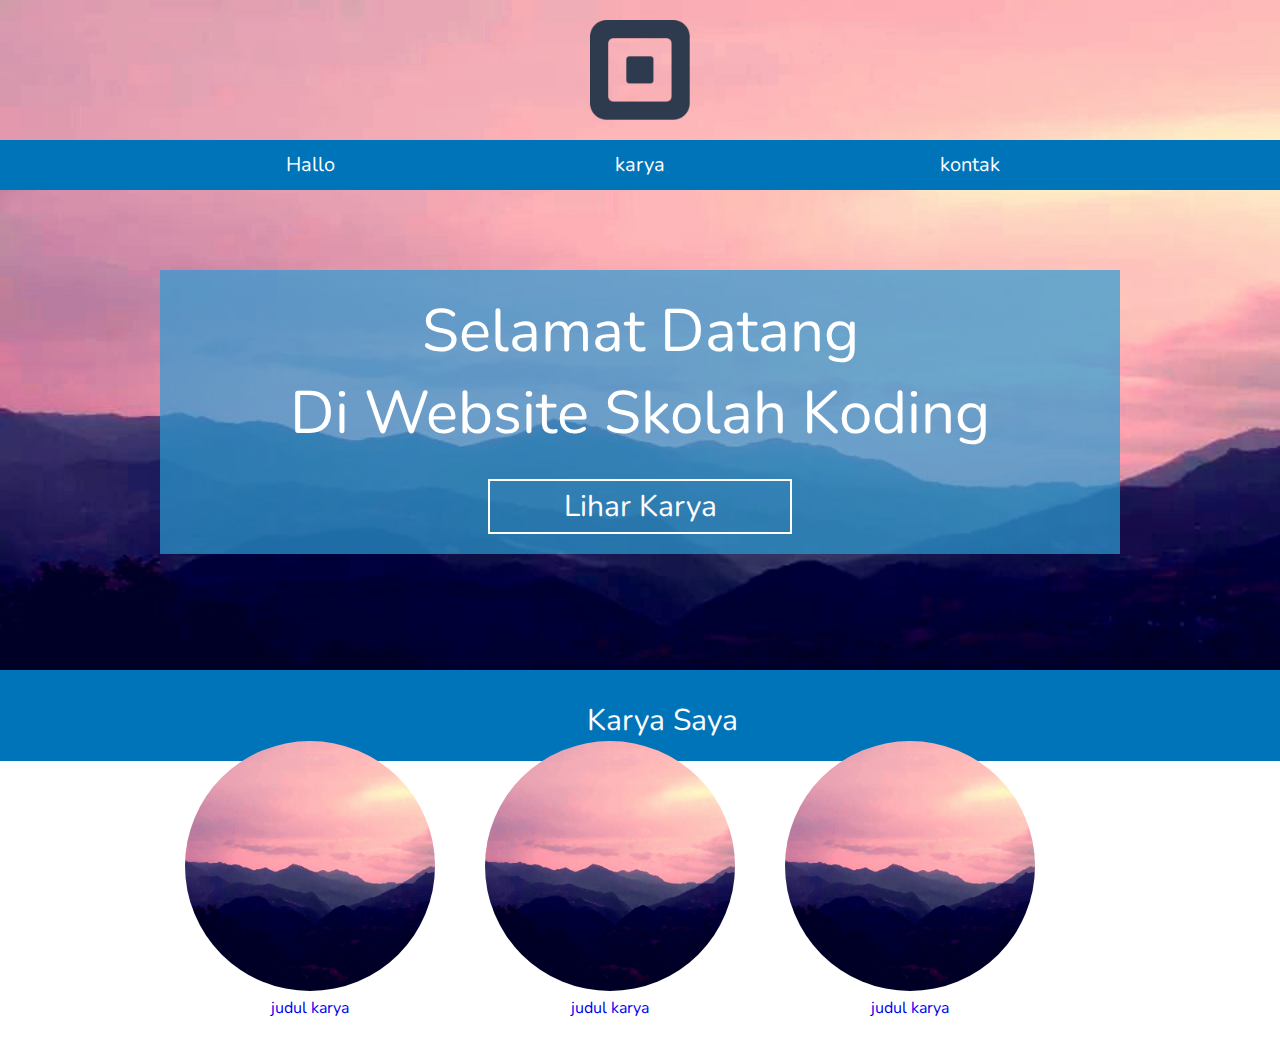
==== index.html @ 01b85f59 "MH : Content 1 dan dua" ====
<!DOCTYPE html>
<html lang="en">
<head>
    <meta charset="UTF-8">
    <meta name="viewport" content="width=device-width, initial-scale=1.0">
    <title>Portofolio </title>
    <link rel="stylesheet" href="css/style.css">
    <link href="https://fonts.googleapis.com/css2?family=Nunito:wght@300&display=swap" rel="stylesheet">
</head>
<body>
    <div id="pertama">

        <header>
            <img src="assets/logo.png" id="logo" alt="">
            <div id="menu">
                <div class="content">
                    <a href="#pertama" class="kolom_3">Hallo</a>
                    <a href="#kedua" class="kolom_3 kolom_3_tengah">karya</a>
                    <a href="#ketiga" class="kolom_3">kontak</a>
                </div>
            </div>
        </header>
        <div class="clear"></div>

        <div class="content">
            <div id="box">
                <h1>Selamat Datang <br> Di Website Skolah Koding</h1>
                <a href="#kedua">Lihar Karya</a>
            </div>
        </div>
    </div>

    <div id="kedua">
        <div class="content">
            <h2>Karya Saya</h2>

            <div class="kolom_3">
                <a href="setiap_folio.html">
                    <div class="setiap_karya_gambar">
                        <img src="assets/bg.jpg" alt="">
                        <p>judul karya</p>
                    </div>
                </a>
                <p class="deskripsi"> ini deskripsi karya</p>
            </div>

            <div class="kolom_3">
                <a href="setiap_folio.html">
                    <div class="setiap_karya_gambar">
                        <img src="assets/bg.jpg" alt="">
                        <p>judul karya</p>
                    </div>
                </a>
                <p class="deskripsi"> ini deskripsi karya</p>
            </div>

            <div class="kolom_3">
                <a href="setiap_folio.html">
                    <div class="setiap_karya_gambar">
                        <img src="assets/bg.jpg" alt="">
                        <p>judul karya</p>
                    </div>
                </a>
                <p class="deskripsi"> ini deskripsi karya</p>
            </div>

        </div>
    </div>

    <div id="ketiga">
        <div class="content">
            
        </div>
    </div>
    
</body>
</html>
---- css/style.css ----
*{
    padding: 0px;
    margin: 0px;
    /* font-family: sans-serif; */
    font-family: 'Nunito', sans-serif;
    font-weight: normal;
}
a{
    text-decoration: none;
}

li{
    list-style: none;
}

img{
    max-width: 100%;
    max-height: 100%;
}

/* Bagian pertama */

#pertama{
    background: url('../assets/bg.jpg') no-repeat;
    -webkit-background-size: cover;
    -o-background-size: cover;
    -ms-background-size: cover;
    -moz-background-size: cover;

    height: 650px;
    padding-top: 20px;
}

.clear{
    clear: both;
}
.content{
    width: 960px;
    margin: 0 auto;
}

.kolom_3{
    width: 300px; float: left;
}

.kolom_3_tengah{
    margin: 0 30px;
}

#logo{
    display: block;
    width: 100px; 
    margin: 0 auto;
}

#menu{
    background-color: #0074b9;
    height: 50px;
    line-height: 50px;
    font-size: 20px;
    margin-top: 20px;
}

#menu a{
    display: block;
    text-align: center;
    color: white;
} 

#menu a:hover{
    background-color: #2c9ddd;
}

#box{
    background-color: rgba(44, 155, 211, 0.7);
    color: white;
    font-size: 30px;
    text-align: center;
    margin : 80px 0;
    padding: 20px 0;
}

#box a{
    display: block;
    border: 2px solid white;
    color: white;
    padding: 5px 0;
    width: 300px;
    margin: 25px auto 0  auto;
}

#box a:hover{
    background-color: white;
    color: #0074b9;
}

/* bagian kedua */

#kedua{
    background-color:#0074b9 ;
    color: white;
    text-align: center;
    padding-bottom: 20px;
}

h2{
    font-size: 30px;
    padding: 30px 0 0 45px;
    width: 200px;
    margin: 0 auto;
}

#kedua img{
    width: 250px;
    height: 250px;
    border-radius: 50%;
    margin-bottom: ;
}




/* bagian ketiga */
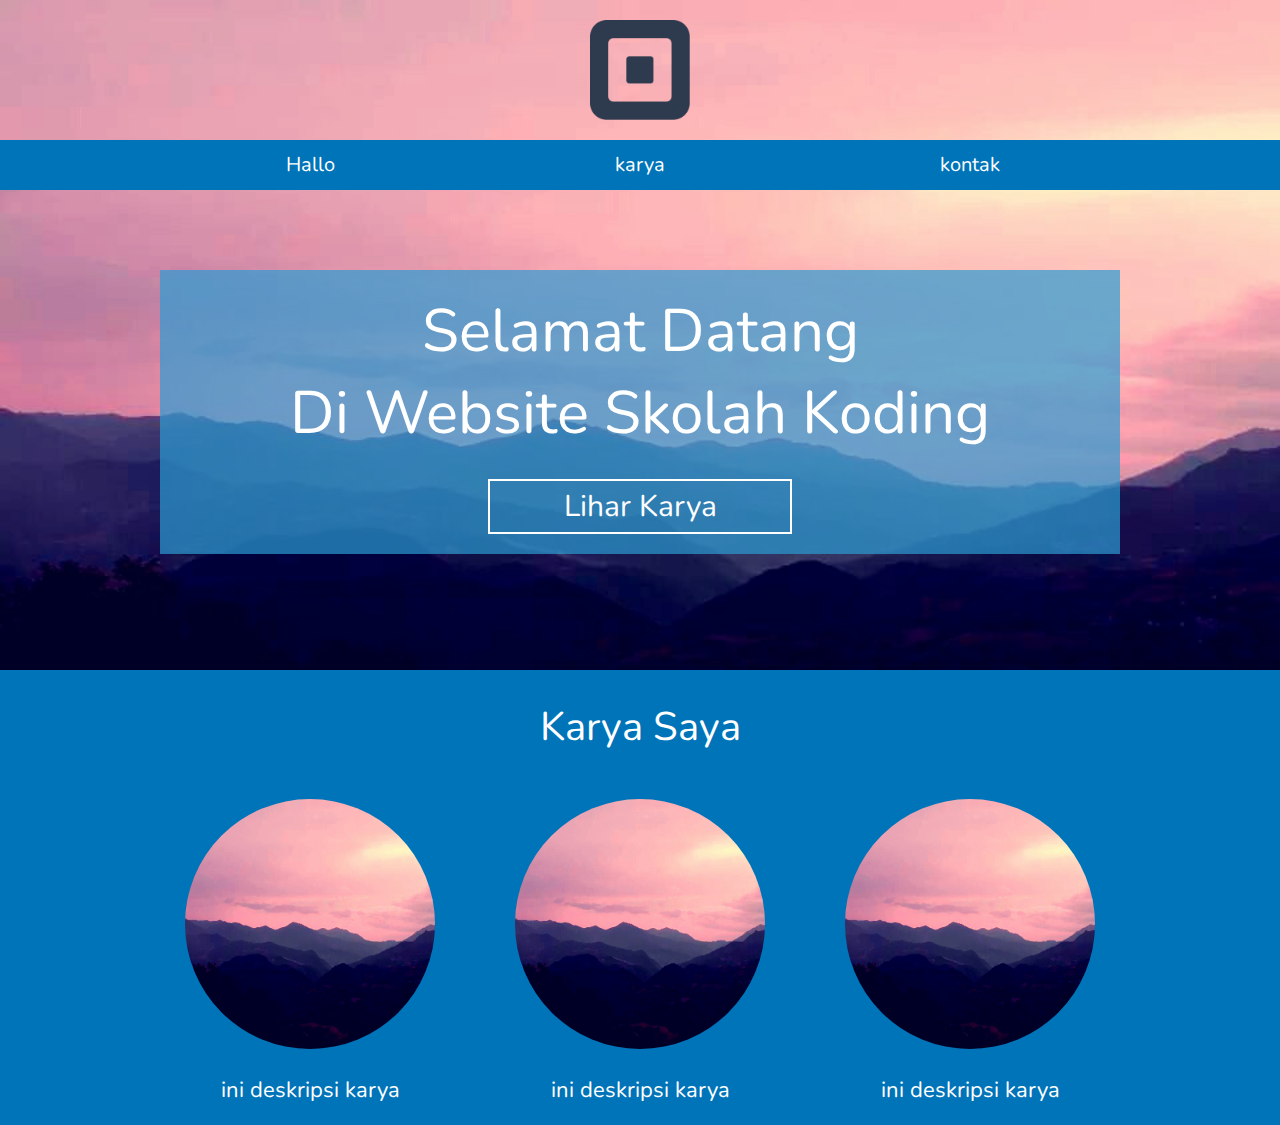
==== commit 3e73208c: "MH : Content 2 DOne" ====
--- a/index.html
+++ b/index.html
@@ -44,7 +44,7 @@
                 <p class="deskripsi"> ini deskripsi karya</p>
             </div>
 
-            <div class="kolom_3">
+            <div class="kolom_3 kolom_3_tengah">
                 <a href="setiap_folio.html">
                     <div class="setiap_karya_gambar">
                         <img src="assets/bg.jpg" alt="">
@@ -63,7 +63,7 @@
                 </a>
                 <p class="deskripsi"> ini deskripsi karya</p>
             </div>
-
+        <div class="clear"></div>
         </div>
     </div>
 
--- a/css/style.css
+++ b/css/style.css
@@ -104,9 +104,9 @@
 }
 
 h2{
-    font-size: 30px;
-    padding: 30px 0 0 45px;
-    width: 200px;
+    font-size: 40px;
+    padding: 30px 0 45px 0;
+    width: 250px;
     margin: 0 auto;
 }
 
@@ -114,10 +114,33 @@
     width: 250px;
     height: 250px;
     border-radius: 50%;
-    margin-bottom: ;
+    margin-bottom: 20px;
 }
 
+.setiap_karya_gambar{
+    position: relative;
+}
 
+.setiap_karya_gambar p{
+    position: absolute;
+    top: 0px;
+    left: 25px;
+    width: 250px;
+    height: 250px;
+    line-height: 250px;
+    text-align: center;
+    font-size: 25px;
+    background-color: rgba(255, 255, 255, 0.8);
+    color: #0074b9;
+    border-radius: 50%;
+    display: none;
+}
 
+.setiap_karya_gambar:hover p{
+    display: block;
+}
+.deskripsi{
+    font-size: 22px;
+}
 
 /* bagian ketiga */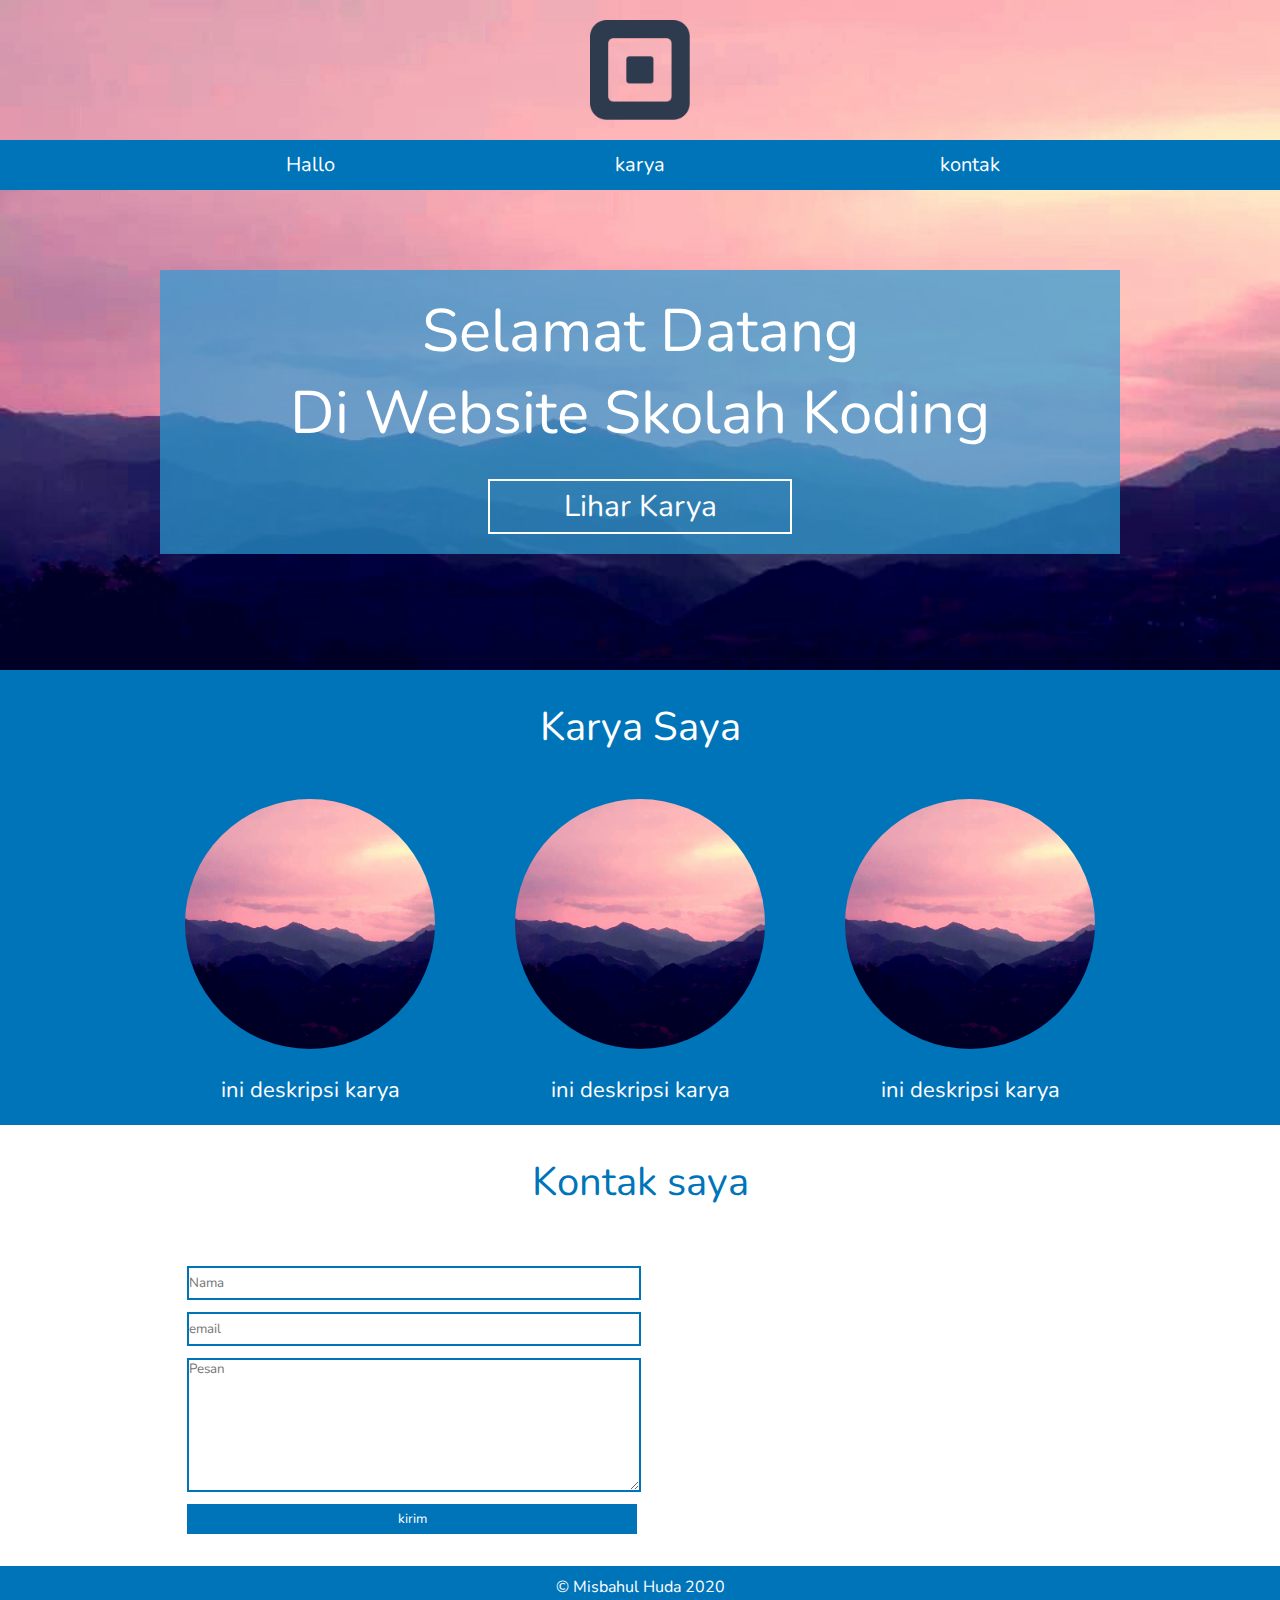
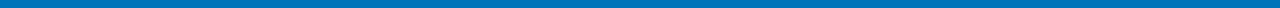
==== commit 8307e587: "MH : COntent 3 DOne" ====
--- a/index.html
+++ b/index.html
@@ -69,9 +69,30 @@
 
     <div id="ketiga">
         <div class="content">
+            <h2>Kontak saya</h2>
+
+            <div class="kolom_2">
+                <form action="">
+                    <input type="text" name="nama" placeholder="Nama">
+                    <input type="email" name='email' placeholder="email">
+                    <textarea name="pesan" id="" cols="30" rows="10" placeholder="Pesan"></textarea>
+                    <input type="submit" value="kirim" name="submit">
+                </form>
+            </div>
+
+            <div class="kolom_2">
+                <iframe src="https://www.google.com/maps/embed?pb=!1m14!1m12!1m3!1d32654820.88251222!2d117.88879999999999!3d-2.4456499999999997!2m3!1f0!2f0!3f0!3m2!1i1024!2i768!4f13.1!5e0!3m2!1sen!2sid!4v1588994347466!5m2!1sen!2sid" width="600" height="250" frameborder="0" style="border:0;" allowfullscreen="" aria-hidden="false" tabindex="0"></iframe>
+            </div>
+
+            <div class="clear"></div>
+
             
         </div>
+
     </div>
     
+    <div id="footer">
+        <p>&copy; Misbahul Huda 2020</p>
+    </div>
 </body>
 </html>--- a/css/style.css
+++ b/css/style.css
@@ -143,4 +143,54 @@
     font-size: 22px;
 }
 
-/* bagian ketiga */+/* bagian ketiga */
+
+
+.kolom_2{
+    float: left;
+    width: 450px;
+    margin: 0 15px;
+}
+
+#ketiga h2{
+    text-align: center;
+    color: #0074b9;
+}
+
+#ketiga input , #ketiga textarea{
+    display: block;
+    width: 100%;
+    height: 30px;
+    margin: 12px;
+    border: 2px solid #0074b9;
+}
+
+#ketiga textarea{
+    height: 130px;
+}
+
+input[type="submit"]{
+    background-color: #0074b9;
+    color: white;
+}
+
+input[type="submit"]:hover{
+    cursor: pointer;
+    background-color: #148fd7;
+}
+
+#ketiga iframe{
+    max-width: 450px;
+}
+
+
+
+/* footer */
+
+#footer{
+    background-color: #0074b9;
+    color: white;
+    text-align: center;
+    padding: 10px 0;
+    margin-top: 20px;
+}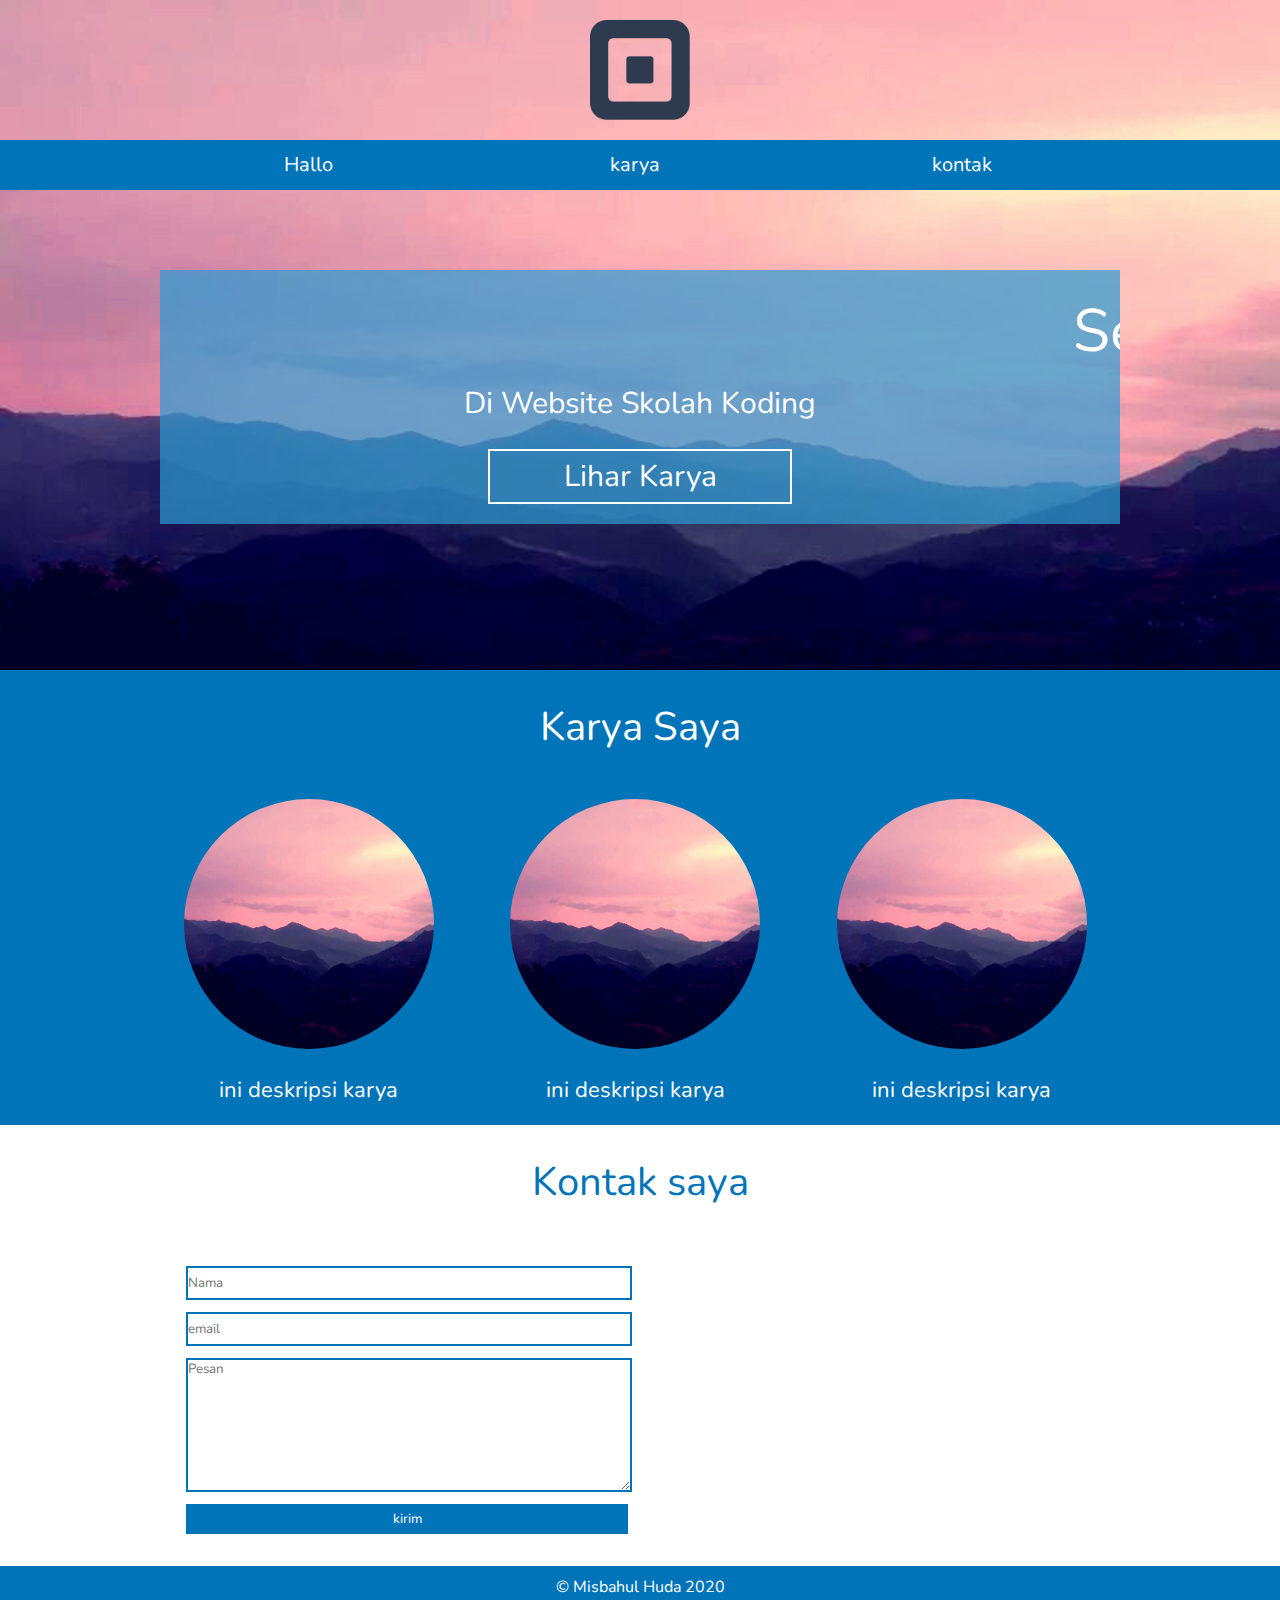
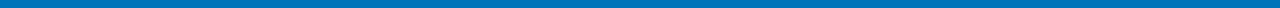
==== commit 6279bcfa: "MH : Responsive" ====
--- a/index.html
+++ b/index.html
@@ -6,6 +6,15 @@
     <title>Portofolio </title>
     <link rel="stylesheet" href="css/style.css">
     <link href="https://fonts.googleapis.com/css2?family=Nunito:wght@300&display=swap" rel="stylesheet">
+
+    <script>
+
+        function toggleMenu(){
+            var menu = document.getElementById('menu3');
+            menu.classList.toggle('menu-open');
+        }
+
+    </script>
 </head>
 <body>
     <div id="pertama">
@@ -13,10 +22,12 @@
         <header>
             <img src="assets/logo.png" id="logo" alt="">
             <div id="menu">
-                <div class="content">
-                    <a href="#pertama" class="kolom_3">Hallo</a>
-                    <a href="#kedua" class="kolom_3 kolom_3_tengah">karya</a>
-                    <a href="#ketiga" class="kolom_3">kontak</a>
+                <img src="assets/logo.png" id="nav-icon" alt="" onclick="toggleMenu();">
+                <div id="menu-text" onclick="toggleMenu();">Menu</div>
+                <div class="content" id="menu3">
+                    <a href="#pertama" class="kolom_3"onclick="return smooth">Hallo</a>
+                    <a href="#kedua" class="kolom_3 kolom_3_tengah"onclick="return smooth">karya</a>
+                    <a href="#ketiga" class="kolom_3" onclick="return smooth">kontak</a>
                 </div>
             </div>
         </header>
@@ -24,7 +35,7 @@
 
         <div class="content">
             <div id="box">
-                <h1>Selamat Datang <br> Di Website Skolah Koding</h1>
+                <marquee behavior="" direction=""> <h1>Selamat Datang </marquee> <br> Di Website Skolah Koding</h1>     
                 <a href="#kedua">Lihar Karya</a>
             </div>
         </div>
@@ -35,7 +46,7 @@
             <h2>Karya Saya</h2>
 
             <div class="kolom_3">
-                <a href="setiap_folio.html">
+                <a href="setiapFolio.html">
                     <div class="setiap_karya_gambar">
                         <img src="assets/bg.jpg" alt="">
                         <p>judul karya</p>
@@ -45,7 +56,7 @@
             </div>
 
             <div class="kolom_3 kolom_3_tengah">
-                <a href="setiap_folio.html">
+                <a href="setiapFolio.html">
                     <div class="setiap_karya_gambar">
                         <img src="assets/bg.jpg" alt="">
                         <p>judul karya</p>
@@ -55,7 +66,7 @@
             </div>
 
             <div class="kolom_3">
-                <a href="setiap_folio.html">
+                <a href="setiapFolio.html">
                     <div class="setiap_karya_gambar">
                         <img src="assets/bg.jpg" alt="">
                         <p>judul karya</p>
@@ -90,7 +101,7 @@
         </div>
 
     </div>
-    
+
     <div id="footer">
         <p>&copy; Misbahul Huda 2020</p>
     </div>
--- a/css/style.css
+++ b/css/style.css
@@ -4,6 +4,7 @@
     /* font-family: sans-serif; */
     font-family: 'Nunito', sans-serif;
     font-weight: normal;
+    max-width: 100% !important;
 }
 a{
     text-decoration: none;
@@ -40,11 +41,15 @@
 }
 
 .kolom_3{
-    width: 300px; float: left;
+    /* 300/960 *100; */
+    /* width: 300px;  */
+    width: 31%;    
+
+    float: left;
 }
 
 .kolom_3_tengah{
-    margin: 0 30px;
+    margin: 0 3%;
 }
 
 #logo{
@@ -59,6 +64,12 @@
     line-height: 50px;
     font-size: 20px;
     margin-top: 20px;
+}
+
+#menu-text{
+    display: none;
+    color: white;
+    padding-left: 10px;
 }
 
 #menu a{
@@ -148,8 +159,8 @@
 
 .kolom_2{
     float: left;
-    width: 450px;
-    margin: 0 15px;
+    width: 46%;
+    margin: 0 1.5%;
 }
 
 #ketiga h2{
@@ -174,7 +185,7 @@
     color: white;
 }
 
-input[type="submit"]:hover{
+input[type="submit"]:hover,.panah_box:hover{
     cursor: pointer;
     background-color: #148fd7;
 }
@@ -185,6 +196,61 @@
 
 
 
+/* setiap Folio */
+
+.panah_box{
+    width: 60px;
+    height: 60px;
+    line-height: 60px;
+    color: white;
+    background-color:  #0074b9;
+    text-align: center;
+    font-size: 30px;
+    margin-top: 150px;
+}
+
+#karya_box{
+    width: 83%;
+    margin: 0 20px;
+}
+
+.panah_box, #karya_box,  #karya_box_kr, #karya_box_knn{
+    float: left ;
+}
+
+#karya_box_knn{
+    width: 500px;
+    height: 350px;
+}
+
+#karya_box_kr{
+    width: 29%;
+    padding: 30px 10px 0 10px;
+    height: 320px;
+    background-color:  #0074b9;
+    color: white;
+}
+
+#karya_box_kr h3{
+    font-size: 30px;
+    margin-bottom: 30px;
+}
+
+#karya_box_kr .deskripsi{
+    font-size: 18px;
+}
+
+#karya_lain{
+    width: 450px;
+    margin: 50px auto 0 auto;
+}
+
+#karya_lain img{
+    float: left;
+    display: block;
+    width: 140px;
+    margin-left: 10px;
+}
 /* footer */
 
 #footer{
@@ -193,4 +259,132 @@
     text-align: center;
     padding: 10px 0;
     margin-top: 20px;
+}
+
+#nav-icon{
+    display: none;
+}
+
+
+/* responsive */
+
+@media only screen and (max-width:1024px){
+    #box{
+        font-size: 26px;
+    }
+
+    h2{
+        font-size: 34px;
+    }
+
+    .setiap_karya_gambar p{
+        position: static;
+        margin: 0 auto;
+        display: block;
+        height: auto;
+        color: white;
+        background-color: transparent;
+        line-height: normal;
+    }
+    #pertama{
+        height: auto;
+    }
+
+  
+    /* uuntuk halaman folio */
+    #karya_box,  #karya_box_kr, #karya_box_knn{
+        float: none;
+        width: 98%;
+        margin: 0 auto;
+        height: auto;
+    }
+
+    #karya_box img{
+        width: 100%;
+    }
+    #karya_box_kr{
+        padding: 2%;
+        width: 86%;
+    }
+
+    .panah_box {
+        position: fixed;
+        top: 30%;
+    }
+    .panah_box_kr{
+        left:0%;
+    }
+
+    .panah_box_knn{
+        right: 0%;
+    }
+
+    #karya_lain img{
+        width: 30%;
+    }
+
+}
+
+@media only screen and (max-width:480px){ 
+    #pertama{
+        background-attachment: fixed;
+    }
+    #menu{
+        position: relative;
+    }
+
+    #nav-icon{ 
+        display: block;
+        height: 30px;
+        width: 30px;
+        position: absolute; 
+        top: 10px;
+        right: 10px;
+    }
+    .kolom_3 , .kolom_2{
+        width: 90%;
+        margin: 0 auto;
+        float: none;
+    }
+
+    #box{
+        font-size: 13px;
+        margin: 10px 0;
+    }
+    h2{
+        font-size: 25px;
+    }
+    #kedua img{
+        width: 200px;
+        height: 200px;
+    }
+    #kedua p{
+        font-size: 18px;
+    }
+    #kedua .kolom_3{
+        margin: 10px auto;
+    }
+    /* nav menu */
+
+    #menu .content{
+        max-height: 0;
+        overflow: hidden;
+    }
+    #menu-text{
+        display: block;
+    }
+
+    .menu-open{
+        max-height: 100% !important;
+    }
+
+    #menu{
+        height: auto;
+        font-size: 15px;
+    }
+
+    #menu a{
+        border-bottom: 1px solid white;
+    }
+
 }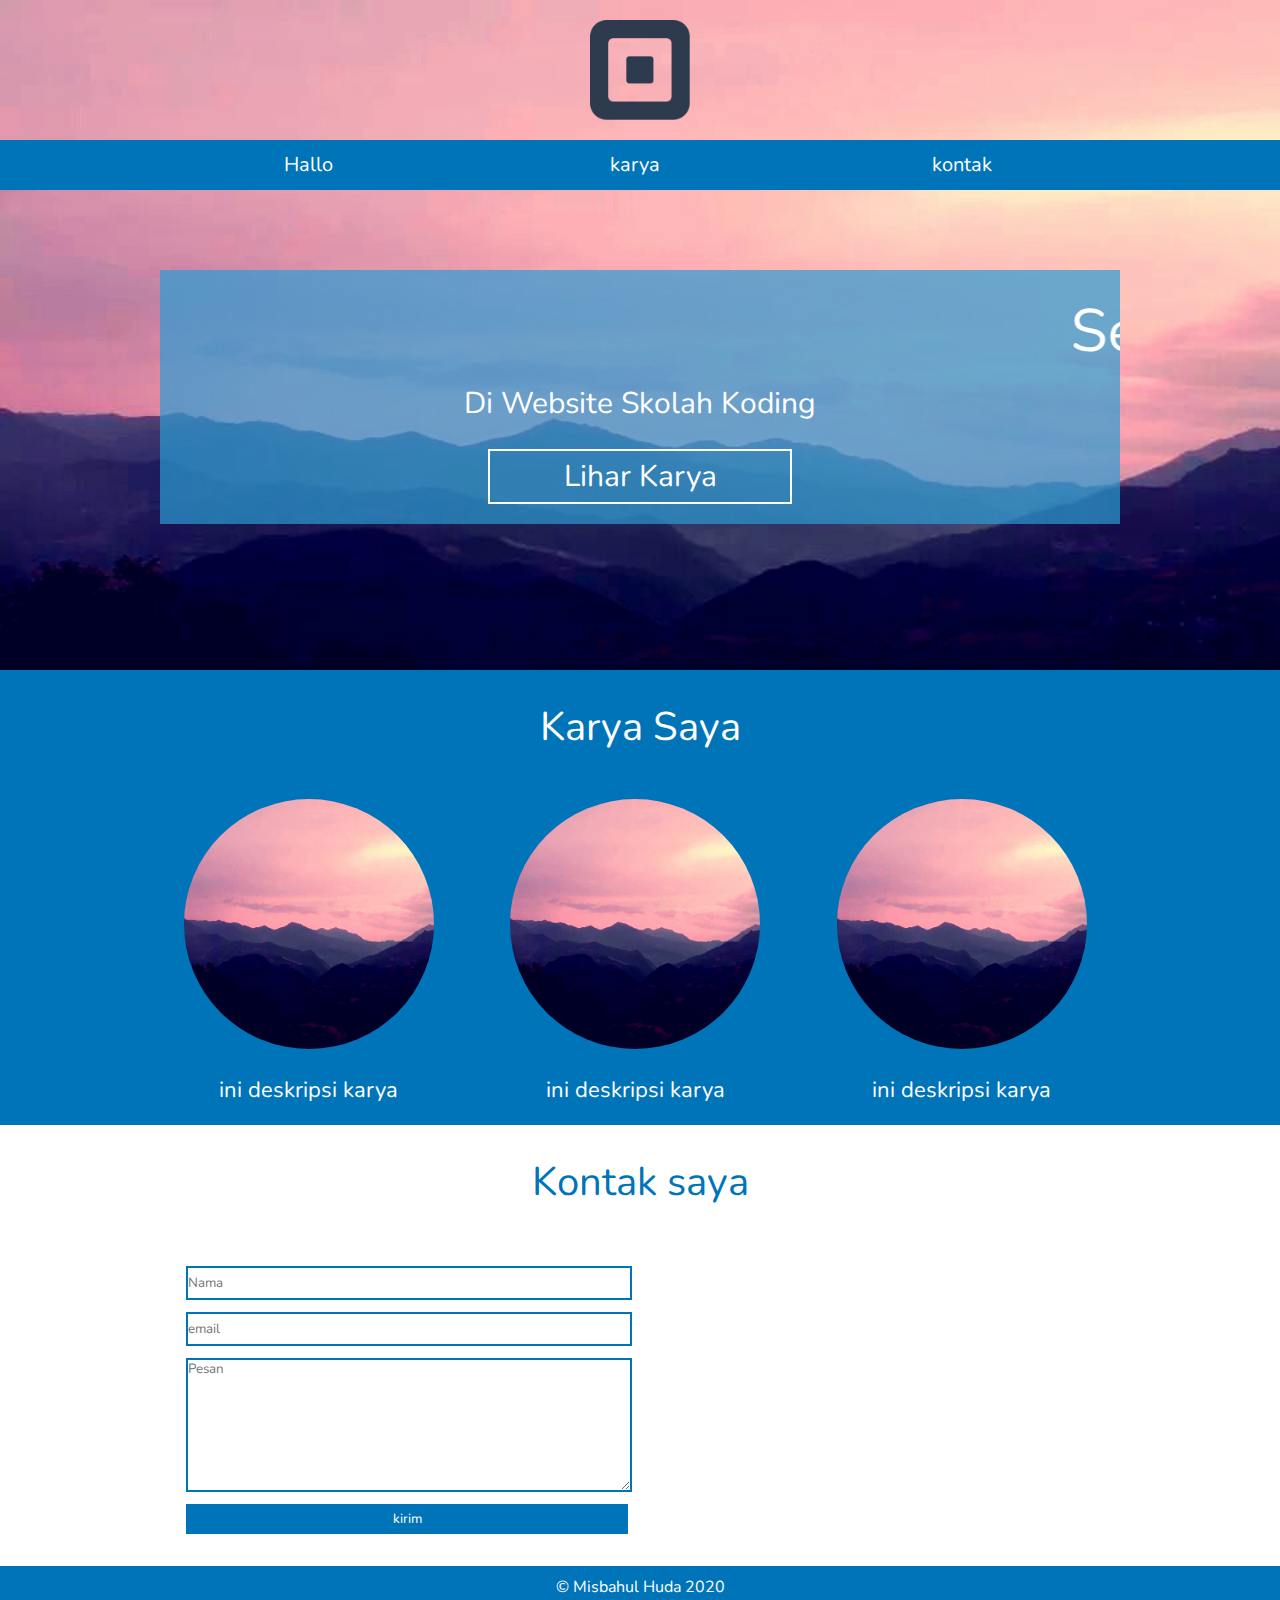
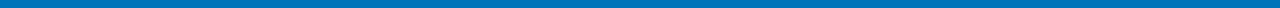
==== commit fcd11cea: "MH : Interaktif" ====
--- a/index.html
+++ b/index.html
@@ -25,9 +25,9 @@
                 <img src="assets/logo.png" id="nav-icon" alt="" onclick="toggleMenu();">
                 <div id="menu-text" onclick="toggleMenu();">Menu</div>
                 <div class="content" id="menu3">
-                    <a href="#pertama" class="kolom_3"onclick="return smooth">Hallo</a>
-                    <a href="#kedua" class="kolom_3 kolom_3_tengah"onclick="return smooth">karya</a>
-                    <a href="#ketiga" class="kolom_3" onclick="return smooth">kontak</a>
+                    <a href="#pertama" class="kolom_3">Hallo</a>
+                    <a href="#kedua" class="kolom_3 kolom_3_tengah"onclick="return smoothScroll('kedua')">karya</a>
+                    <a href="#ketiga" class="kolom_3" onclick="return smoothScroll('ketiga')">kontak</a>
                 </div>
             </div>
         </header>
@@ -83,7 +83,7 @@
             <h2>Kontak saya</h2>
 
             <div class="kolom_2">
-                <form action="">
+                <form action="" novalidate onsubmit="return validasi(this)">
                     <input type="text" name="nama" placeholder="Nama">
                     <input type="email" name='email' placeholder="email">
                     <textarea name="pesan" id="" cols="30" rows="10" placeholder="Pesan"></textarea>
@@ -105,5 +105,8 @@
     <div id="footer">
         <p>&copy; Misbahul Huda 2020</p>
     </div>
+
+
+    <script src="folio.js"></script>
 </body>
 </html>--- a/css/style.css
+++ b/css/style.css
@@ -191,7 +191,7 @@
 }
 
 #ketiga iframe{
-    max-width: 450px;
+    max-width: 420px;
 }
 
 
@@ -263,6 +263,13 @@
 
 #nav-icon{
     display: none;
+}
+
+
+.error{
+    color:red;
+    margin-top: -5px;
+    margin-left: 15px;
 }
 
 
